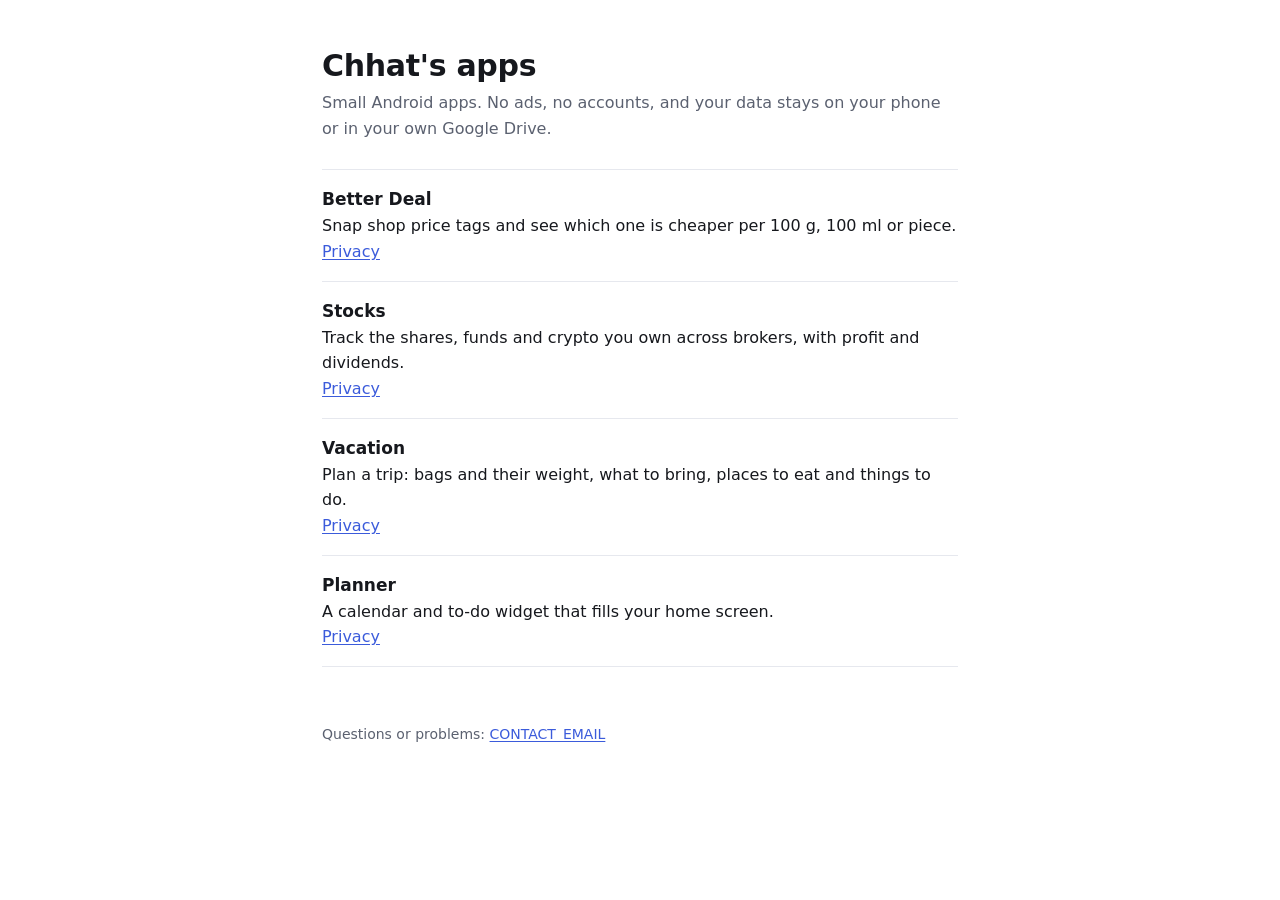
==== index.html @ dbd542b5 "Homepage and shared privacy policy for the Play apps (contact email still CONTACT_EMAIL)" ====
<!doctype html>
<html lang="en">
<head>
<meta charset="utf-8">
<meta name="viewport" content="width=device-width, initial-scale=1">
<title>Chhat's apps</title>
<meta name="description" content="Small Android apps by Chhat. No ads, no accounts, your data stays yours.">
<link rel="stylesheet" href="style.css">
</head>
<body>
<main>
  <h1>Chhat's apps</h1>
  <p class="dim">Small Android apps. No ads, no accounts, and your data stays on your phone or in your own Google Drive.</p>

  <ul class="apps">
    <li><b>Better Deal</b>Snap shop price tags and see which one is cheaper per 100 g, 100 ml or piece.
      <br><a href="privacy/index.html#better-deal">Privacy</a></li>
    <li><b>Stocks</b>Track the shares, funds and crypto you own across brokers, with profit and dividends.
      <br><a href="privacy/index.html#stocks">Privacy</a></li>
    <li><b>Vacation</b>Plan a trip: bags and their weight, what to bring, places to eat and things to do.
      <br><a href="privacy/index.html#vacation">Privacy</a></li>
    <li><b>Planner</b>A calendar and to-do widget that fills your home screen.
      <br><a href="privacy/index.html#planner">Privacy</a></li>
  </ul>

  <footer>
    Questions or problems: <a href="mailto:CONTACT_EMAIL">CONTACT_EMAIL</a>
  </footer>
</main>
</body>
</html>
---- style.css ----
:root {
  --bg: #fff;
  --fg: #16181d;
  --dim: #5b6170;
  --line: #e6e8ee;
  --accent: #3b5bdb;
  color-scheme: light dark;
}
@media (prefers-color-scheme: dark) {
  :root { --bg: #000; --fg: #eceef3; --dim: #9aa0ad; --line: #23262e; --accent: #8ea6ff; }
}
* { box-sizing: border-box; }
html { -webkit-text-size-adjust: 100%; }
body {
  margin: 0;
  background: var(--bg);
  color: var(--fg);
  font: 16px/1.6 system-ui, -apple-system, "Segoe UI", Roboto, "Noto Sans Thai", sans-serif;
}
main { max-width: 680px; margin: 0 auto; padding: 48px 22px 80px; }
h1 { font-size: 30px; line-height: 1.2; margin: 0 0 6px; letter-spacing: -0.01em; }
h2 { font-size: 21px; margin: 44px 0 8px; padding-top: 24px; border-top: 1px solid var(--line); }
h3 { font-size: 16px; margin: 22px 0 4px; }
p, ul { margin: 0 0 12px; }
ul { padding-left: 20px; }
li { margin-bottom: 6px; }
a { color: var(--accent); text-underline-offset: 2px; }
.dim { color: var(--dim); }
.apps { list-style: none; padding: 0; margin: 28px 0 0; }
.apps li { padding: 16px 0; border-top: 1px solid var(--line); margin: 0; }
.apps li:last-child { border-bottom: 1px solid var(--line); }
.apps b { display: block; font-size: 17px; }
.toc { list-style: none; padding: 0; margin: 20px 0 0; }
.toc li { margin: 0 0 4px; }
footer { margin-top: 56px; color: var(--dim); font-size: 14px; }
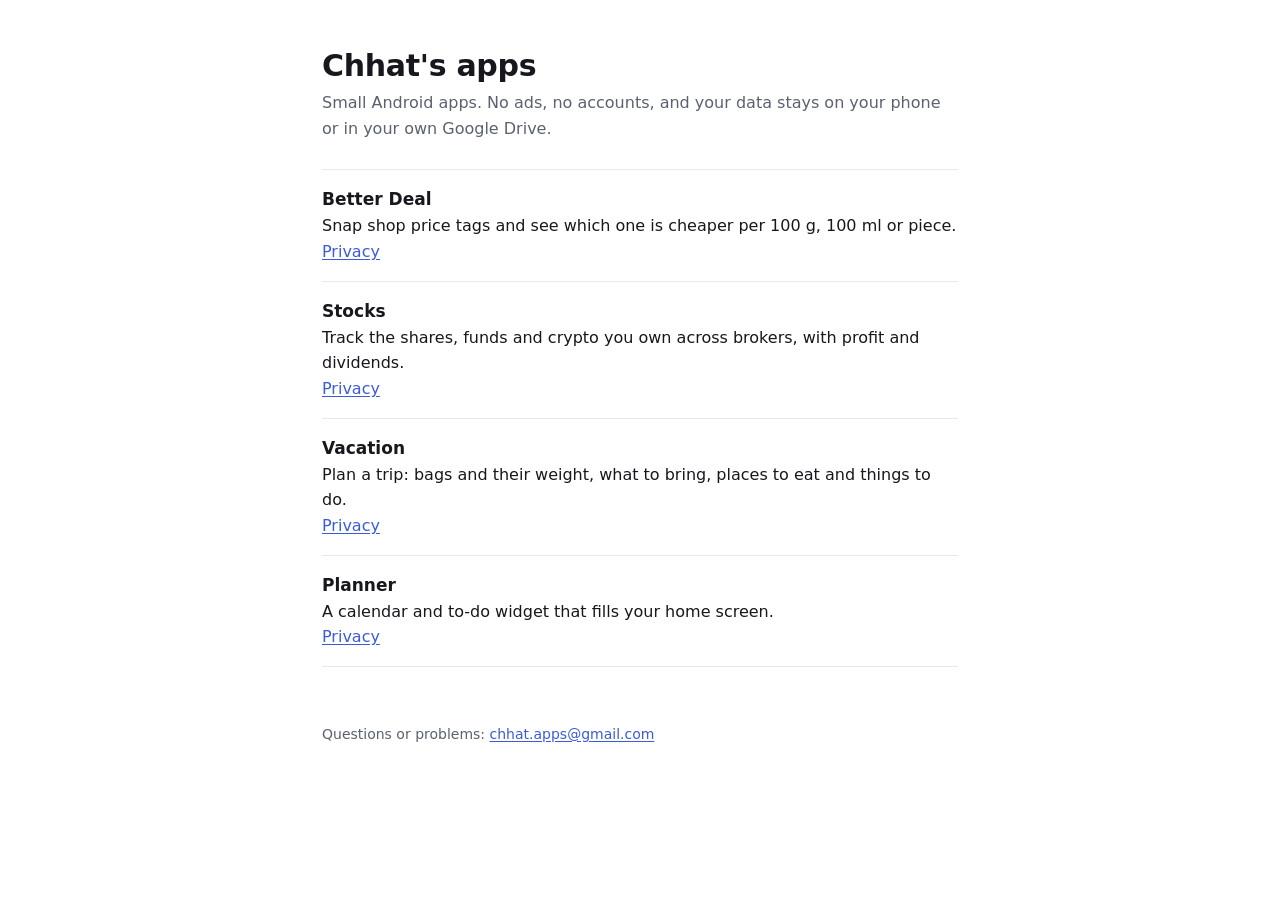
==== commit d5dda415: "Contact: chhat.apps@gmail.com" ====
--- a/index.html
+++ b/index.html
@@ -24,7 +24,7 @@
   </ul>
 
   <footer>
-    Questions or problems: <a href="mailto:CONTACT_EMAIL">CONTACT_EMAIL</a>
+    Questions or problems: <a href="mailto:chhat.apps@gmail.com">chhat.apps@gmail.com</a>
   </footer>
 </main>
 </body>
